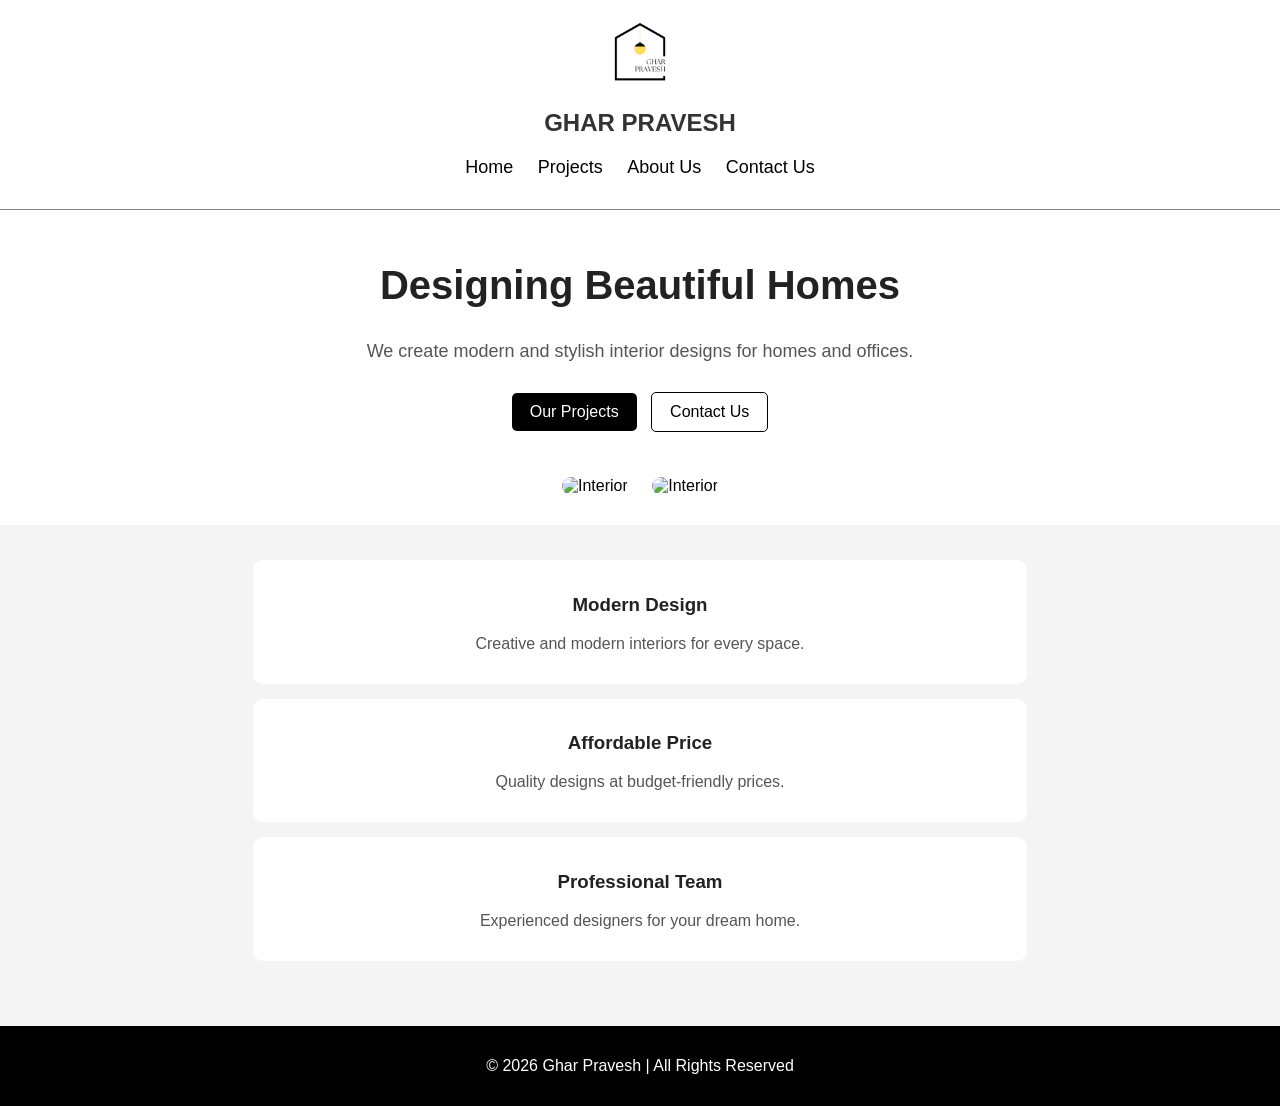
==== index.html @ f5b558db "Add files via upload" ====
<!DOCTYPE html>
<html lang="en">
<head>
    <meta charset="UTF-8">
    <meta name="viewport" content="width=device-width, initial-scale=1.0">
    <title>Home - Ghar Pravesh</title>
    <link rel="stylesheet" href="style.css">
</head>
<body>
    <header>
        <div class="logo-section">
            <img src="Black and Yellow Modern Interior Designer Logo.png" alt="logo">
            <h2>GHAR PRAVESH</h2>
        </div>
        <nav>
            <ul>
                <li><a href="index.html">Home</a></li>
                <li><a href="projects.html">Projects</a></li>
                <li><a href="about.html">About Us</a></li>
                <li><a href="contact.html">Contact Us</a></li>
            </ul>
        </nav>
    </header>
    <section class="hero-section">
        <div class="hero-text">
            <h1>Designing Beautiful Homes</h1>
            <p>
                We create modern and stylish interior designs
                for homes and offices.
            </p>
            <div class="buttons">
                <a href="projects.html" class="btn-dark">Our Projects</a>
                <a href="contact.html" class="btn-light">Contact Us</a>
            </div>
        </div>
        <div class="hero-images">
            <img src="https://images.unsplash.com/photo-1505693416388-ac5ce068fe85?q=80&w=1200"
                alt="Interior">
            <img src="https://images.unsplash.com/photo-1484101403633-562f891dc89a?q=80&w=1200"
                alt="Interior">
        </div>
    </section>
    <section class="features-section">
        <div class="feature-box">
            <h3>Modern Design</h3>
            <p>Creative and modern interiors for every space.</p>
        </div>
        <div class="feature-box">
            <h3>Affordable Price</h3>
            <p>Quality designs at budget-friendly prices.</p>
        </div>
        <div class="feature-box">
            <h3>Professional Team</h3>
            <p>Experienced designers for your dream home.</p>
        </div>
    </section>
    <footer>
        <p>© 2026 Ghar Pravesh | All Rights Reserved</p>
    </footer>

</body>

</html>
---- style.css ----
body {
    margin: 0;
    padding: 0;
    font-family: Arial, sans-serif;
    background-color: #f4f4f4;
}

/* Header */

header {
    background-color: white;
    padding: 15px;
    border-bottom: 1px solid gray;
}

/* Logo */

.logo-section {
    text-align: center;
}

.logo-section img {
    height: 80px;
}

.logo-section h2 {
    margin-top: 10px;
    color: #333;
}

/* Navigation */

nav {
    text-align: center;
    margin-top: 15px;
}

nav ul {
    list-style-type: none;
    padding: 0;
}

nav ul li {
    display: inline;
    margin: 10px;
}

nav ul li a {
    text-decoration: none;
    color: black;
    font-size: 18px;
}

nav ul li a:hover {
    color: blue;
}

/* Hero Section */

.hero-section {
    background-color: white;
    text-align: center;
    padding: 20px;
}

.hero-text h1 {
    font-size: 40px;
    color: #222;
}

.hero-text p {
    font-size: 18px;
    color: #555;
    margin-top: 15px;
}

/* Buttons */

.buttons {
    margin-top: 25px;
}

.buttons a {
    text-decoration: none;
    padding: 10px 18px;
    margin: 5px;
    display: inline-block;
    border-radius: 5px;
}

.btn-dark {
    background-color: black;
    color: white;
}

.btn-light {
    border: 1px solid black;
    color: black;
}

/* Images */

.hero-images {
    margin-top: 30px;
}

.hero-images img {
    width: 270px;
    height: 180px;
    margin: 10px;
    border-radius: 10px;
}

/* Features Section */

.feature-box:hover{
    background-color:#f0f0f0;
}

.features-section {
    text-align: center;
    padding: 20px;
}

.feature-box {
    background-color: white;
    width: 60%;
    margin: 15px auto;
    padding: 15px;
    border-radius: 10px;
}

.feature-box h3 {
    color: #222;
}

.feature-box p {
    color: #555;
}

/* Page Section */

.page-section {
    text-align: center;
    padding: 40px;
}

.page-section h1 {
    color: #222;
}

.page-section p {
    color: #555;
    font-size: 18px;
}

.page-section img {
    width: 400px;
    margin-top: 20px;
    border-radius: 10px;
}

/* Project Cards */

.cards {
    text-align: center;
}

.card {
    background-color: white;
    width: 300px;
    padding: 20px;
    margin: 20px;
    display: inline-block;
    border-radius: 10px;
}

.card img {
    width: 100%;
    height: 200px;
    border-radius: 10px;
}

.card h3 {
    margin-top: 15px;
}

.card p {
    color: #555;
}

/* Contact Form */

.contact-form {
    background-color: white;
    width: 400px;
    margin: auto;
    padding: 25px;
    border-radius: 10px;
}

.contact-form label {
    font-weight: bold;
}

.contact-form input,
.contact-form textarea {
    width: 90%;
    padding: 10px;
    margin-top: 8px;
    border: 1px solid gray;
    border-radius: 5px;
}

.contact-form button {
    padding: 12px 20px;
    background-color: black;
    color: white;
    border: none;
    border-radius: 5px;
}

.contact-form button:hover {
    background-color: #333;
}

/* Social Media */

.page-section img {
    margin: 10px;
}

/* Footer */

footer {
    background-color: black;
    color: white;
    text-align: center;
    padding: 15px;
    margin-top: 30px;
}

/* FAQ Section */

.faq-section {
    text-align: center;
    padding: 40px;
}

.faq-section h1 {
    margin-bottom: 30px;
}

.faq-box {
    background-color: white;
    width: 70%;
    margin: 20px auto;
    padding: 20px;
    border-radius: 10px;
}

.faq-box h3 {
    color: #222;
}

.faq-box p {
    color: #555;
    margin-top: 10px;
}

/* Table Section */

.table-section {
    text-align: center;
    padding: 40px;
}

table {
    width: 70%;
    margin: auto;
    border-collapse: collapse;
    background-color: white;
}

table,
th,
td {
    border: 1px solid gray;
}

th {
    background-color: black;
    color: white;
}

th,
td {
    padding: 15px;
}
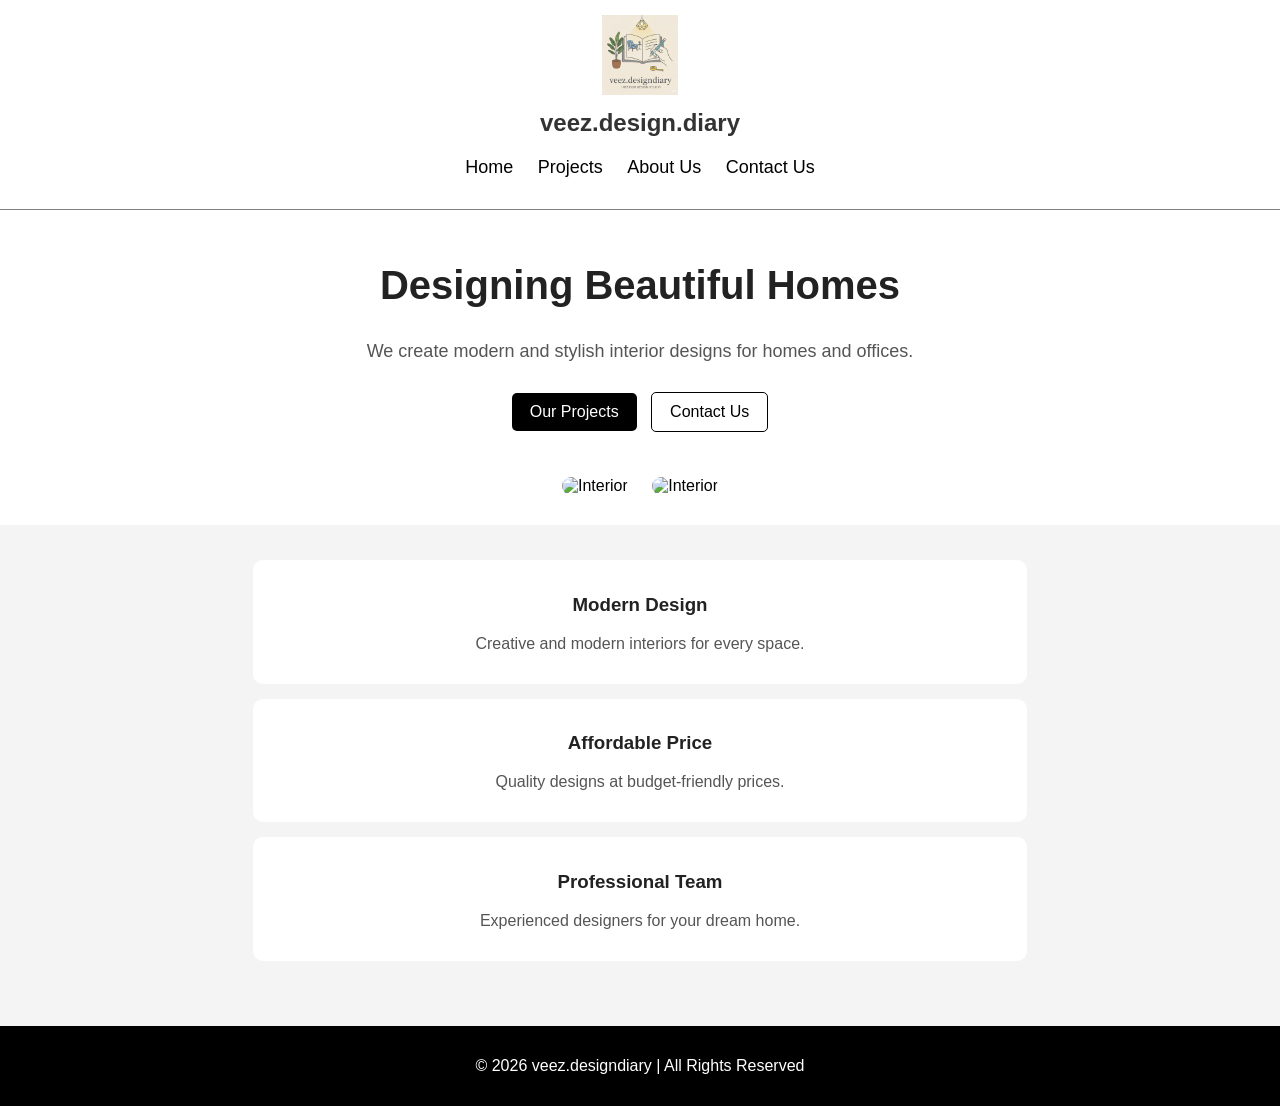
==== commit 1ca308b8: "Initial commit" ====
--- a/index.html
+++ b/index.html
@@ -1,63 +1,61 @@
-<!DOCTYPE html>
-<html lang="en">
-<head>
-    <meta charset="UTF-8">
-    <meta name="viewport" content="width=device-width, initial-scale=1.0">
-    <title>Home - Ghar Pravesh</title>
-    <link rel="stylesheet" href="style.css">
-</head>
-<body>
-    <header>
-        <div class="logo-section">
-            <img src="Black and Yellow Modern Interior Designer Logo.png" alt="logo">
-            <h2>GHAR PRAVESH</h2>
-        </div>
-        <nav>
-            <ul>
-                <li><a href="index.html">Home</a></li>
-                <li><a href="projects.html">Projects</a></li>
-                <li><a href="about.html">About Us</a></li>
-                <li><a href="contact.html">Contact Us</a></li>
-            </ul>
-        </nav>
-    </header>
-    <section class="hero-section">
-        <div class="hero-text">
-            <h1>Designing Beautiful Homes</h1>
-            <p>
-                We create modern and stylish interior designs
-                for homes and offices.
-            </p>
-            <div class="buttons">
-                <a href="projects.html" class="btn-dark">Our Projects</a>
-                <a href="contact.html" class="btn-light">Contact Us</a>
-            </div>
-        </div>
-        <div class="hero-images">
-            <img src="https://images.unsplash.com/photo-1505693416388-ac5ce068fe85?q=80&w=1200"
-                alt="Interior">
-            <img src="https://images.unsplash.com/photo-1484101403633-562f891dc89a?q=80&w=1200"
-                alt="Interior">
-        </div>
-    </section>
-    <section class="features-section">
-        <div class="feature-box">
-            <h3>Modern Design</h3>
-            <p>Creative and modern interiors for every space.</p>
-        </div>
-        <div class="feature-box">
-            <h3>Affordable Price</h3>
-            <p>Quality designs at budget-friendly prices.</p>
-        </div>
-        <div class="feature-box">
-            <h3>Professional Team</h3>
-            <p>Experienced designers for your dream home.</p>
-        </div>
-    </section>
-    <footer>
-        <p>© 2026 Ghar Pravesh | All Rights Reserved</p>
-    </footer>
-
-</body>
-
+<!DOCTYPE html>
+<html lang="en">
+<head>
+    <meta charset="UTF-8">
+    <meta name="viewport" content="width=device-width, initial-scale=1.0">
+    <title>Home - veez.design.diary</title>
+    <link rel="stylesheet" href="style.css">
+</head>
+<body>
+    <header>
+        <div class="logo-section">
+            <img src="images\veezdesign logo.png" alt="logo">
+            <h2>veez.design.diary</h2>
+        </div>
+        <nav>
+            <ul>
+                <li><a href="index.html">Home</a></li>
+                <li><a href="projects.html">Projects</a></li>
+                <li><a href="about.html">About Us</a></li>
+                <li><a href="contact.html">Contact Us</a></li>
+            </ul>
+        </nav>
+    </header>
+    <section class="hero-section">
+        <div class="hero-text">
+            <h1>Designing Beautiful Homes</h1>
+            <p>
+                We create modern and stylish interior designs
+                for homes and offices.
+            </p>
+            <div class="buttons">
+                <a href="projects.html" class="btn-dark">Our Projects</a>
+                <a href="contact.html" class="btn-light">Contact Us</a>
+            </div>
+        </div>
+        <div class="hero-images">
+            <img src="https://images.unsplash.com/photo-1505693416388-ac5ce068fe85?q=80&w=1200" alt="Interior">
+            <img src="https://images.unsplash.com/photo-1484101403633-562f891dc89a?q=80&w=1200" alt="Interior">
+        </div>
+    </section>
+    <section class="features-section">
+        <div class="feature-box">
+            <h3>Modern Design</h3>
+            <p>Creative and modern interiors for every space.</p>
+        </div>
+        <div class="feature-box">
+            <h3>Affordable Price</h3>
+            <p>Quality designs at budget-friendly prices.</p>
+        </div>
+        <div class="feature-box">
+            <h3>Professional Team</h3>
+            <p>Experienced designers for your dream home.</p>
+        </div>
+    </section>
+    <footer>
+        <p>© 2026 veez.designdiary | All Rights Reserved</p>
+    </footer>
+
+</body>
+
 </html>
--- a/style.css
+++ b/style.css
@@ -1,299 +1,299 @@
-body {
-    margin: 0;
-    padding: 0;
-    font-family: Arial, sans-serif;
-    background-color: #f4f4f4;
-}
-
-/* Header */
-
-header {
-    background-color: white;
-    padding: 15px;
-    border-bottom: 1px solid gray;
-}
-
-/* Logo */
-
-.logo-section {
-    text-align: center;
-}
-
-.logo-section img {
-    height: 80px;
-}
-
-.logo-section h2 {
-    margin-top: 10px;
-    color: #333;
-}
-
-/* Navigation */
-
-nav {
-    text-align: center;
-    margin-top: 15px;
-}
-
-nav ul {
-    list-style-type: none;
-    padding: 0;
-}
-
-nav ul li {
-    display: inline;
-    margin: 10px;
-}
-
-nav ul li a {
-    text-decoration: none;
-    color: black;
-    font-size: 18px;
-}
-
-nav ul li a:hover {
-    color: blue;
-}
-
-/* Hero Section */
-
-.hero-section {
-    background-color: white;
-    text-align: center;
-    padding: 20px;
-}
-
-.hero-text h1 {
-    font-size: 40px;
-    color: #222;
-}
-
-.hero-text p {
-    font-size: 18px;
-    color: #555;
-    margin-top: 15px;
-}
-
-/* Buttons */
-
-.buttons {
-    margin-top: 25px;
-}
-
-.buttons a {
-    text-decoration: none;
-    padding: 10px 18px;
-    margin: 5px;
-    display: inline-block;
-    border-radius: 5px;
-}
-
-.btn-dark {
-    background-color: black;
-    color: white;
-}
-
-.btn-light {
-    border: 1px solid black;
-    color: black;
-}
-
-/* Images */
-
-.hero-images {
-    margin-top: 30px;
-}
-
-.hero-images img {
-    width: 270px;
-    height: 180px;
-    margin: 10px;
-    border-radius: 10px;
-}
-
-/* Features Section */
-
-.feature-box:hover{
-    background-color:#f0f0f0;
-}
-
-.features-section {
-    text-align: center;
-    padding: 20px;
-}
-
-.feature-box {
-    background-color: white;
-    width: 60%;
-    margin: 15px auto;
-    padding: 15px;
-    border-radius: 10px;
-}
-
-.feature-box h3 {
-    color: #222;
-}
-
-.feature-box p {
-    color: #555;
-}
-
-/* Page Section */
-
-.page-section {
-    text-align: center;
-    padding: 40px;
-}
-
-.page-section h1 {
-    color: #222;
-}
-
-.page-section p {
-    color: #555;
-    font-size: 18px;
-}
-
-.page-section img {
-    width: 400px;
-    margin-top: 20px;
-    border-radius: 10px;
-}
-
-/* Project Cards */
-
-.cards {
-    text-align: center;
-}
-
-.card {
-    background-color: white;
-    width: 300px;
-    padding: 20px;
-    margin: 20px;
-    display: inline-block;
-    border-radius: 10px;
-}
-
-.card img {
-    width: 100%;
-    height: 200px;
-    border-radius: 10px;
-}
-
-.card h3 {
-    margin-top: 15px;
-}
-
-.card p {
-    color: #555;
-}
-
-/* Contact Form */
-
-.contact-form {
-    background-color: white;
-    width: 400px;
-    margin: auto;
-    padding: 25px;
-    border-radius: 10px;
-}
-
-.contact-form label {
-    font-weight: bold;
-}
-
-.contact-form input,
-.contact-form textarea {
-    width: 90%;
-    padding: 10px;
-    margin-top: 8px;
-    border: 1px solid gray;
-    border-radius: 5px;
-}
-
-.contact-form button {
-    padding: 12px 20px;
-    background-color: black;
-    color: white;
-    border: none;
-    border-radius: 5px;
-}
-
-.contact-form button:hover {
-    background-color: #333;
-}
-
-/* Social Media */
-
-.page-section img {
-    margin: 10px;
-}
-
-/* Footer */
-
-footer {
-    background-color: black;
-    color: white;
-    text-align: center;
-    padding: 15px;
-    margin-top: 30px;
-}
-
-/* FAQ Section */
-
-.faq-section {
-    text-align: center;
-    padding: 40px;
-}
-
-.faq-section h1 {
-    margin-bottom: 30px;
-}
-
-.faq-box {
-    background-color: white;
-    width: 70%;
-    margin: 20px auto;
-    padding: 20px;
-    border-radius: 10px;
-}
-
-.faq-box h3 {
-    color: #222;
-}
-
-.faq-box p {
-    color: #555;
-    margin-top: 10px;
-}
-
-/* Table Section */
-
-.table-section {
-    text-align: center;
-    padding: 40px;
-}
-
-table {
-    width: 70%;
-    margin: auto;
-    border-collapse: collapse;
-    background-color: white;
-}
-
-table,
-th,
-td {
-    border: 1px solid gray;
-}
-
-th {
-    background-color: black;
-    color: white;
-}
-
-th,
-td {
-    padding: 15px;
+body {
+    margin: 0;
+    padding: 0;
+    font-family: Arial, sans-serif;
+    background-color: #f4f4f4;
+}
+
+/* Header */
+
+header {
+    background-color: white;
+    padding: 15px;
+    border-bottom: 1px solid gray;
+}
+
+/* Logo */
+
+.logo-section {
+    text-align: center;
+}
+
+.logo-section img {
+    height: 80px;
+}
+
+.logo-section h2 {
+    margin-top: 10px;
+    color: #333;
+}
+
+/* Navigation */
+
+nav {
+    text-align: center;
+    margin-top: 15px;
+}
+
+nav ul {
+    list-style-type: none;
+    padding: 0;
+}
+
+nav ul li {
+    display: inline;
+    margin: 10px;
+}
+
+nav ul li a {
+    text-decoration: none;
+    color: black;
+    font-size: 18px;
+}
+
+nav ul li a:hover {
+    color: blue;
+}
+
+/* Hero Section */
+
+.hero-section {
+    background-color: white;
+    text-align: center;
+    padding: 20px;
+}
+
+.hero-text h1 {
+    font-size: 40px;
+    color: #222;
+}
+
+.hero-text p {
+    font-size: 18px;
+    color: #555;
+    margin-top: 15px;
+}
+
+/* Buttons */
+
+.buttons {
+    margin-top: 25px;
+}
+
+.buttons a {
+    text-decoration: none;
+    padding: 10px 18px;
+    margin: 5px;
+    display: inline-block;
+    border-radius: 5px;
+}
+
+.btn-dark {
+    background-color: black;
+    color: white;
+}
+
+.btn-light {
+    border: 1px solid black;
+    color: black;
+}
+
+/* Images */
+
+.hero-images {
+    margin-top: 30px;
+}
+
+.hero-images img {
+    width: 270px;
+    height: 180px;
+    margin: 10px;
+    border-radius: 10px;
+}
+
+/* Features Section */
+
+.feature-box:hover{
+    background-color:#f0f0f0;
+}
+
+.features-section {
+    text-align: center;
+    padding: 20px;
+}
+
+.feature-box {
+    background-color: white;
+    width: 60%;
+    margin: 15px auto;
+    padding: 15px;
+    border-radius: 10px;
+}
+
+.feature-box h3 {
+    color: #222;
+}
+
+.feature-box p {
+    color: #555;
+}
+
+/* Page Section */
+
+.page-section {
+    text-align: center;
+    padding: 40px;
+}
+
+.page-section h1 {
+    color: #222;
+}
+
+.page-section p {
+    color: #555;
+    font-size: 18px;
+}
+
+.page-section img {
+    width: 400px;
+    margin-top: 20px;
+    border-radius: 10px;
+}
+
+/* Project Cards */
+
+.cards {
+    text-align: center;
+}
+
+.card {
+    background-color: white;
+    width: 300px;
+    padding: 20px;
+    margin: 20px;
+    display: inline-block;
+    border-radius: 10px;
+}
+
+.card img {
+    width: 100%;
+    height: 200px;
+    border-radius: 10px;
+}
+
+.card h3 {
+    margin-top: 15px;
+}
+
+.card p {
+    color: #555;
+}
+
+/* Contact Form */
+
+.contact-form {
+    background-color: white;
+    width: 400px;
+    margin: auto;
+    padding: 25px;
+    border-radius: 10px;
+}
+
+.contact-form label {
+    font-weight: bold;
+}
+
+.contact-form input,
+.contact-form textarea {
+    width: 90%;
+    padding: 10px;
+    margin-top: 8px;
+    border: 1px solid gray;
+    border-radius: 5px;
+}
+
+.contact-form button {
+    padding: 12px 20px;
+    background-color: black;
+    color: white;
+    border: none;
+    border-radius: 5px;
+}
+
+.contact-form button:hover {
+    background-color: #333;
+}
+
+/* Social Media */
+
+.page-section img {
+    margin: 10px;
+}
+
+/* Footer */
+
+footer {
+    background-color: black;
+    color: white;
+    text-align: center;
+    padding: 15px;
+    margin-top: 30px;
+}
+
+/* FAQ Section */
+
+.faq-section {
+    text-align: center;
+    padding: 40px;
+}
+
+.faq-section h1 {
+    margin-bottom: 30px;
+}
+
+.faq-box {
+    background-color: white;
+    width: 70%;
+    margin: 20px auto;
+    padding: 20px;
+    border-radius: 10px;
+}
+
+.faq-box h3 {
+    color: #222;
+}
+
+.faq-box p {
+    color: #555;
+    margin-top: 10px;
+}
+
+/* Table Section */
+
+.table-section {
+    text-align: center;
+    padding: 40px;
+}
+
+table {
+    width: 70%;
+    margin: auto;
+    border-collapse: collapse;
+    background-color: white;
+}
+
+table,
+th,
+td {
+    border: 1px solid gray;
+}
+
+th {
+    background-color: black;
+    color: white;
+}
+
+th,
+td {
+    padding: 15px;
 }
